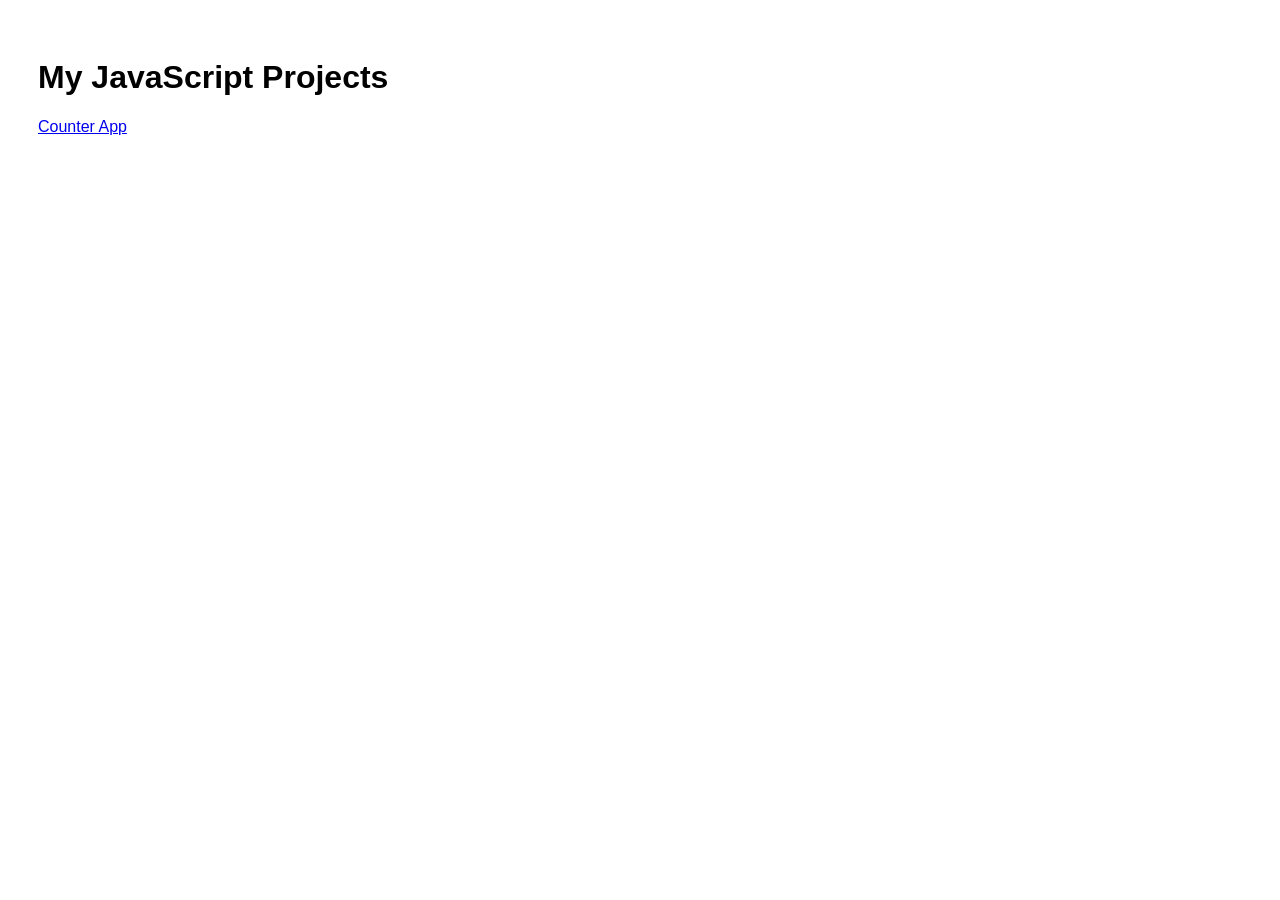
==== index.html @ 1b2adeb4 "Add projects homepage" ====
<!DOCTYPE html>
<html>
<head>
    <title>Mithun JavaScript Projects</title>
    <style>
        body {
            font-family: Arial, sans-serif;
            padding: 30px;
        }

        a {
            display: block;
            margin: 10px 0;
        }
    </style>
</head>

<body>

<h1>My JavaScript Projects</h1>

<a href="./01-counter/index.html">
    Counter App
</a>

</body>
</html>
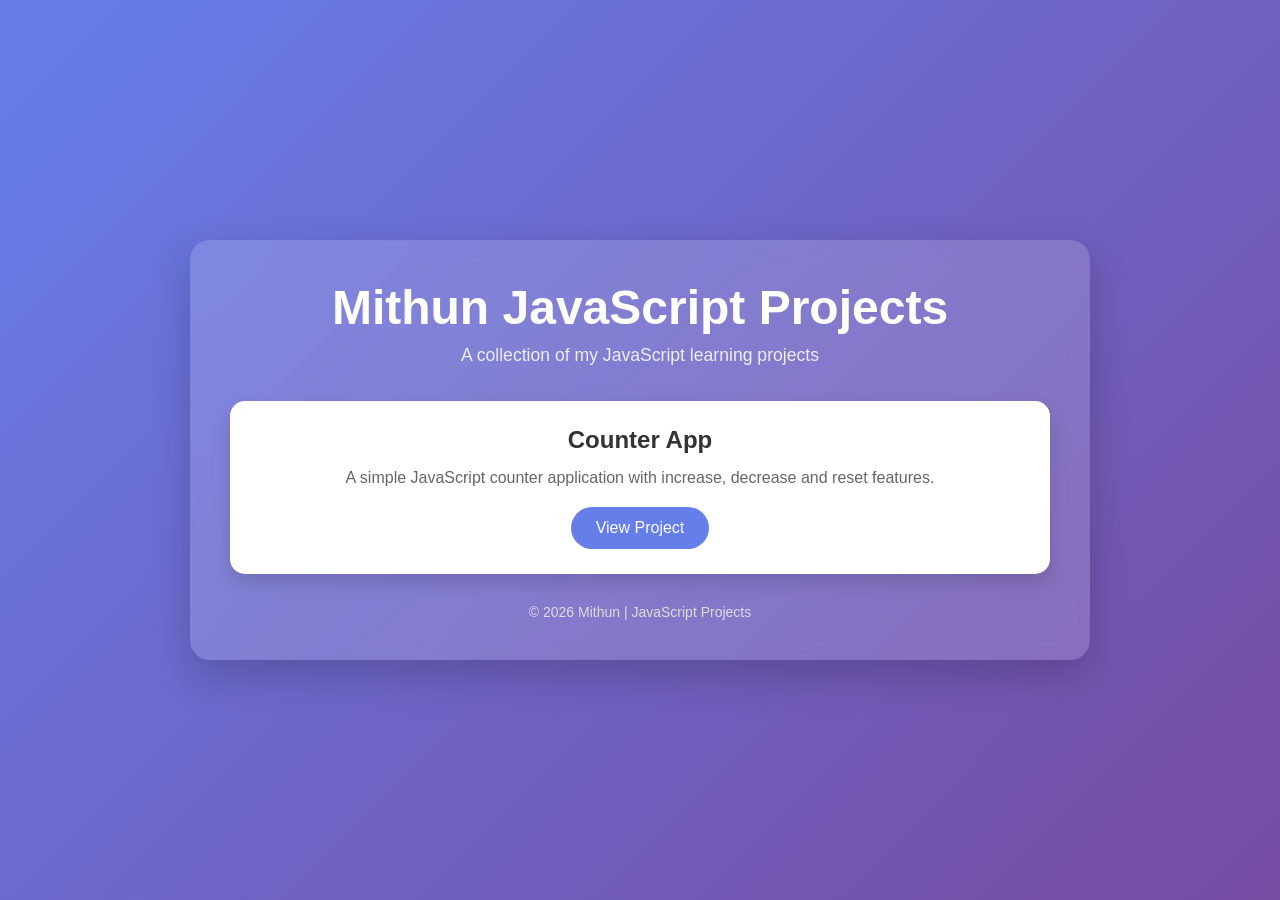
==== commit 92368079: "design changes" ====
--- a/index.html
+++ b/index.html
@@ -1,27 +1,264 @@
 <!DOCTYPE html>
-<html>
+<html lang="en">
+
 <head>
+    <meta charset="UTF-8">
+    <meta name="viewport" content="width=device-width, initial-scale=1.0">
     <title>Mithun JavaScript Projects</title>
+
     <style>
+
+        * {
+            margin: 0;
+            padding: 0;
+            box-sizing: border-box;
+        }
+
+
         body {
-            font-family: Arial, sans-serif;
-            padding: 30px;
-        }
-
-        a {
-            display: block;
-            margin: 10px 0;
-        }
+
+            min-height: 100vh;
+
+            font-family: Arial, Helvetica, sans-serif;
+
+            background: linear-gradient(
+                135deg,
+                #667eea,
+                #764ba2
+            );
+
+            display: flex;
+            justify-content: center;
+            align-items: center;
+
+            padding: 20px;
+
+        }
+
+
+        .container {
+
+            width: 100%;
+            max-width: 900px;
+
+            background: rgba(255,255,255,0.15);
+
+            backdrop-filter: blur(10px);
+
+            border-radius: 20px;
+
+            padding: 40px;
+
+            box-shadow: 0 15px 40px rgba(0,0,0,0.2);
+
+            text-align: center;
+
+        }
+
+
+        h1 {
+
+            color: white;
+
+            font-size: clamp(2rem,5vw,3rem);
+
+            margin-bottom: 10px;
+
+        }
+
+
+        .subtitle {
+
+            color: #eee;
+
+            margin-bottom: 35px;
+
+            font-size: 1.1rem;
+
+        }
+
+
+
+        .projects {
+
+            display: grid;
+
+            grid-template-columns: repeat(
+                auto-fit,
+                minmax(220px,1fr)
+            );
+
+            gap: 20px;
+
+        }
+
+
+
+        .card {
+
+            background: white;
+
+            padding: 25px;
+
+            border-radius: 15px;
+
+            transition: 0.3s;
+
+            box-shadow: 0 8px 20px rgba(0,0,0,0.15);
+
+        }
+
+
+
+        .card:hover {
+
+            transform: translateY(-8px);
+
+        }
+
+
+
+        .card h2 {
+
+            color: #333;
+
+            margin-bottom: 15px;
+
+        }
+
+
+
+        .card p {
+
+            color: #666;
+
+            margin-bottom: 20px;
+
+        }
+
+
+
+        .btn {
+
+            display: inline-block;
+
+            text-decoration: none;
+
+            background: #667eea;
+
+            color: white;
+
+            padding: 12px 25px;
+
+            border-radius: 30px;
+
+            transition: 0.3s;
+
+        }
+
+
+
+        .btn:hover {
+
+            background: #764ba2;
+
+        }
+
+
+
+        footer {
+
+            margin-top: 30px;
+
+            color: #ddd;
+
+            font-size: 14px;
+
+        }
+
+
+
+        @media(max-width:500px){
+
+            .container{
+
+                padding:25px;
+
+            }
+
+        }
+
+
     </style>
+
 </head>
 
+
 <body>
 
-<h1>My JavaScript Projects</h1>
-
-<a href="./01-counter/index.html">
-    Counter App
-</a>
+
+<div class="container">
+
+
+    <h1>
+        Mithun JavaScript Projects
+    </h1>
+
+
+    <p class="subtitle">
+        A collection of my JavaScript learning projects
+    </p>
+
+
+
+    <div class="projects">
+
+
+        <div class="card">
+
+            <h2>
+                Counter App
+            </h2>
+
+            <p>
+                A simple JavaScript counter application
+                with increase, decrease and reset features.
+            </p>
+
+
+            <a class="btn" href="./counter/index.html">
+                View Project
+            </a>
+
+        </div>
+
+
+
+        <!-- Add future projects here -->
+
+        <!--
+        <div class="card">
+            <h2>Todo App</h2>
+            <p>Task management application.</p>
+            <a class="btn" href="./todo/index.html">
+                View Project
+            </a>
+        </div>
+        -->
+
+
+    </div>
+
+
+
+    <footer>
+        © 2026 Mithun | JavaScript Projects
+    </footer>
+
+
+</div>
+
 
 </body>
-</html>
+
+</html>
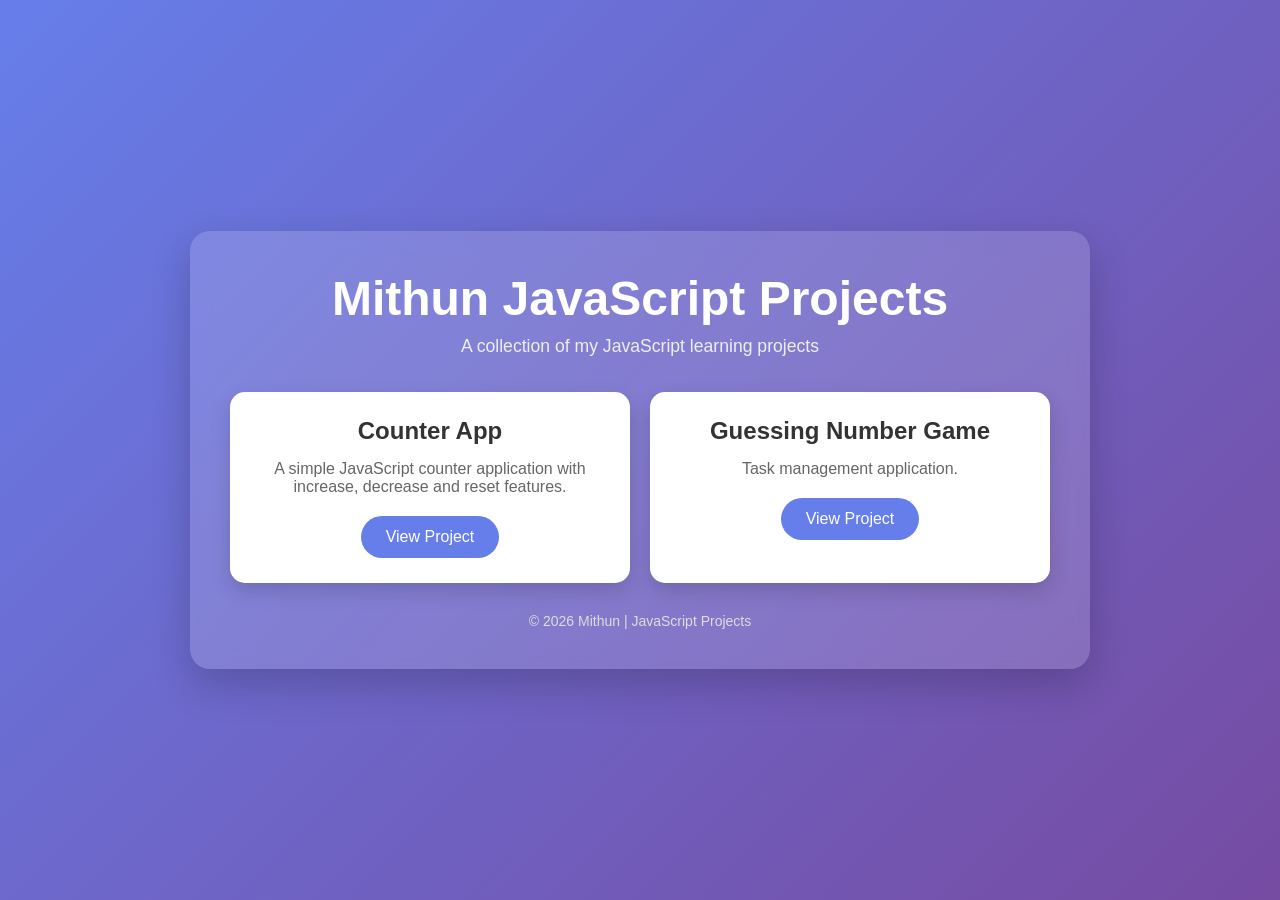
==== commit eb22fc8d: "add guessing number project" ====
--- a/index.html
+++ b/index.html
@@ -7,188 +7,98 @@
     <title>Mithun JavaScript Projects</title>
 
     <style>
-
         * {
             margin: 0;
             padding: 0;
             box-sizing: border-box;
         }
-
-
+        
         body {
-
             min-height: 100vh;
-
             font-family: Arial, Helvetica, sans-serif;
-
-            background: linear-gradient(
-                135deg,
-                #667eea,
-                #764ba2
-            );
-
+            background: linear-gradient( 135deg, #667eea, #764ba2);
             display: flex;
             justify-content: center;
             align-items: center;
-
             padding: 20px;
-
         }
-
-
+        
         .container {
-
             width: 100%;
             max-width: 900px;
-
-            background: rgba(255,255,255,0.15);
-
+            background: rgba(255, 255, 255, 0.15);
             backdrop-filter: blur(10px);
-
             border-radius: 20px;
-
             padding: 40px;
-
-            box-shadow: 0 15px 40px rgba(0,0,0,0.2);
-
+            box-shadow: 0 15px 40px rgba(0, 0, 0, 0.2);
             text-align: center;
-
         }
-
-
+        
         h1 {
-
             color: white;
-
-            font-size: clamp(2rem,5vw,3rem);
-
+            font-size: clamp(2rem, 5vw, 3rem);
             margin-bottom: 10px;
-
         }
-
-
+        
         .subtitle {
-
             color: #eee;
-
             margin-bottom: 35px;
-
             font-size: 1.1rem;
-
         }
-
-
-
+        
         .projects {
-
             display: grid;
-
-            grid-template-columns: repeat(
-                auto-fit,
-                minmax(220px,1fr)
-            );
-
+            grid-template-columns: repeat( auto-fit, minmax(220px, 1fr));
             gap: 20px;
-
         }
-
-
-
+        
         .card {
-
             background: white;
-
             padding: 25px;
-
             border-radius: 15px;
-
             transition: 0.3s;
-
-            box-shadow: 0 8px 20px rgba(0,0,0,0.15);
-
+            box-shadow: 0 8px 20px rgba(0, 0, 0, 0.15);
         }
-
-
-
+        
         .card:hover {
-
             transform: translateY(-8px);
-
         }
-
-
-
+        
         .card h2 {
-
             color: #333;
-
             margin-bottom: 15px;
-
         }
-
-
-
+        
         .card p {
-
             color: #666;
-
             margin-bottom: 20px;
-
         }
-
-
-
+        
         .btn {
-
             display: inline-block;
-
             text-decoration: none;
-
             background: #667eea;
-
             color: white;
-
             padding: 12px 25px;
-
             border-radius: 30px;
-
             transition: 0.3s;
-
         }
-
-
-
+        
         .btn:hover {
-
             background: #764ba2;
-
         }
-
-
-
+        
         footer {
-
             margin-top: 30px;
-
             color: #ddd;
-
             font-size: 14px;
-
         }
-
-
-
-        @media(max-width:500px){
-
-            .container{
-
-                padding:25px;
-
+        
+        @media(max-width:500px) {
+            .container {
+                padding: 25px;
             }
-
         }
-
-
     </style>
 
 </head>
@@ -197,68 +107,64 @@
 <body>
 
 
-<div class="container">
+    <div class="container">
 
 
-    <h1>
-        Mithun JavaScript Projects
-    </h1>
+        <h1>
+            Mithun JavaScript Projects
+        </h1>
 
 
-    <p class="subtitle">
-        A collection of my JavaScript learning projects
-    </p>
+        <p class="subtitle">
+            A collection of my JavaScript learning projects
+        </p>
 
 
 
-    <div class="projects">
+        <div class="projects">
 
 
-        <div class="card">
+            <div class="card">
 
-            <h2>
-                Counter App
-            </h2>
+                <h2>
+                    Counter App
+                </h2>
 
-            <p>
-                A simple JavaScript counter application
-                with increase, decrease and reset features.
-            </p>
+                <p>
+                    A simple JavaScript counter application with increase, decrease and reset features.
+                </p>
 
 
-            <a class="btn" href="./counter/index.html">
+                <a class="btn" href="./counter/index.html">
                 View Project
             </a>
+
+            </div>
+
+
+
+
+            <div class="card">
+                <h2>Guessing Number Game</h2>
+                <p>Task management application.</p>
+                <a class="btn" href="./number-guessing/index.html">
+                View Project
+            </a>
+            </div>
+
 
         </div>
 
 
 
-        <!-- Add future projects here -->
-
-        <!--
-        <div class="card">
-            <h2>Todo App</h2>
-            <p>Task management application.</p>
-            <a class="btn" href="./todo/index.html">
-                View Project
-            </a>
-        </div>
-        -->
+        <footer>
+            © 2026 Mithun | JavaScript Projects
+        </footer>
 
 
     </div>
 
 
-
-    <footer>
-        © 2026 Mithun | JavaScript Projects
-    </footer>
-
-
-</div>
-
-
 </body>
 
 </html>
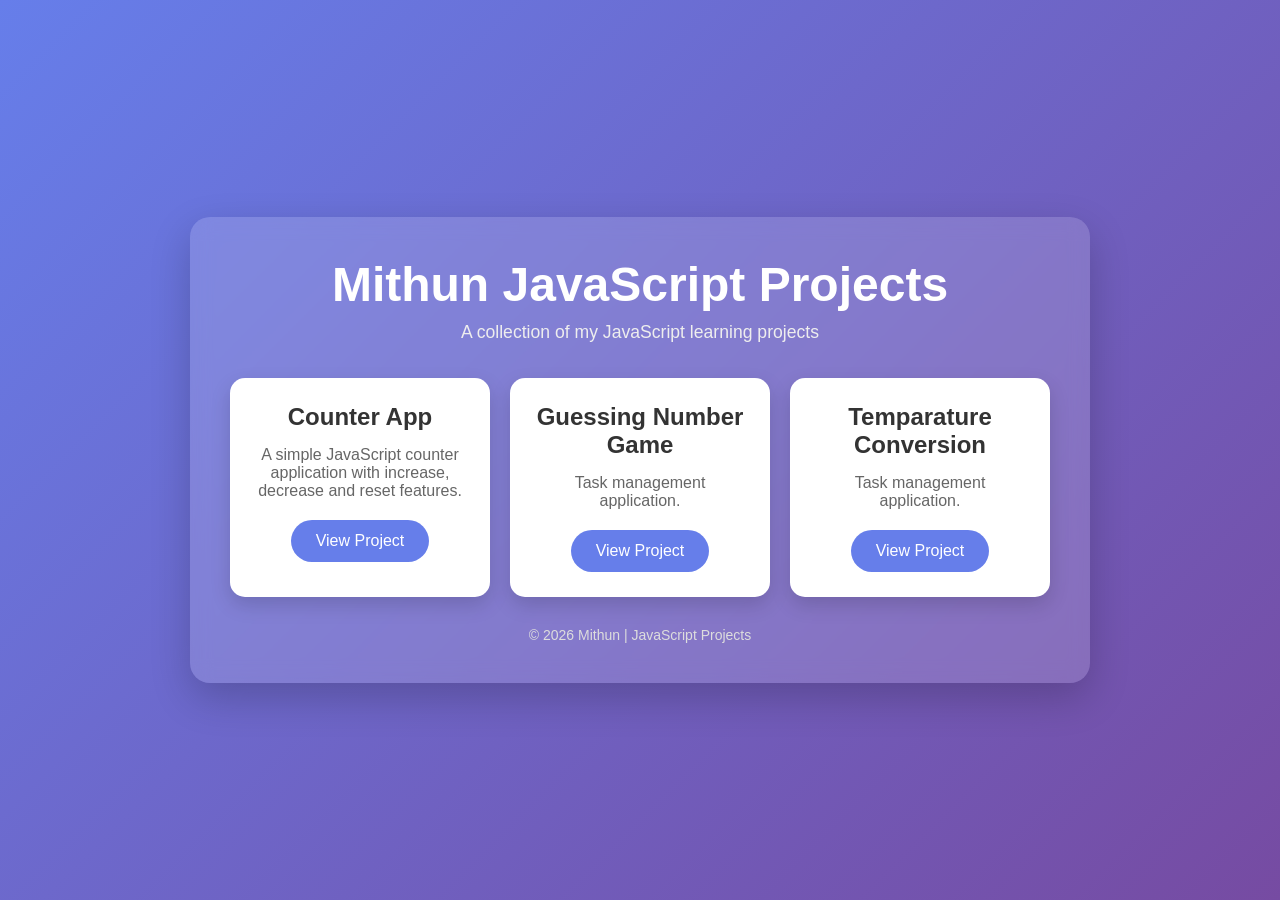
==== commit 8dfc8027: "temparature conversion add" ====
--- a/index.html
+++ b/index.html
@@ -152,6 +152,14 @@
             </a>
             </div>
 
+            <div class="card">
+                <h2>Temparature Conversion</h2>
+                <p>Task management application.</p>
+                <a class="btn" href="./temperature-conversion/index.html">
+                View Project
+            </a>
+            </div>
+
 
         </div>
 
